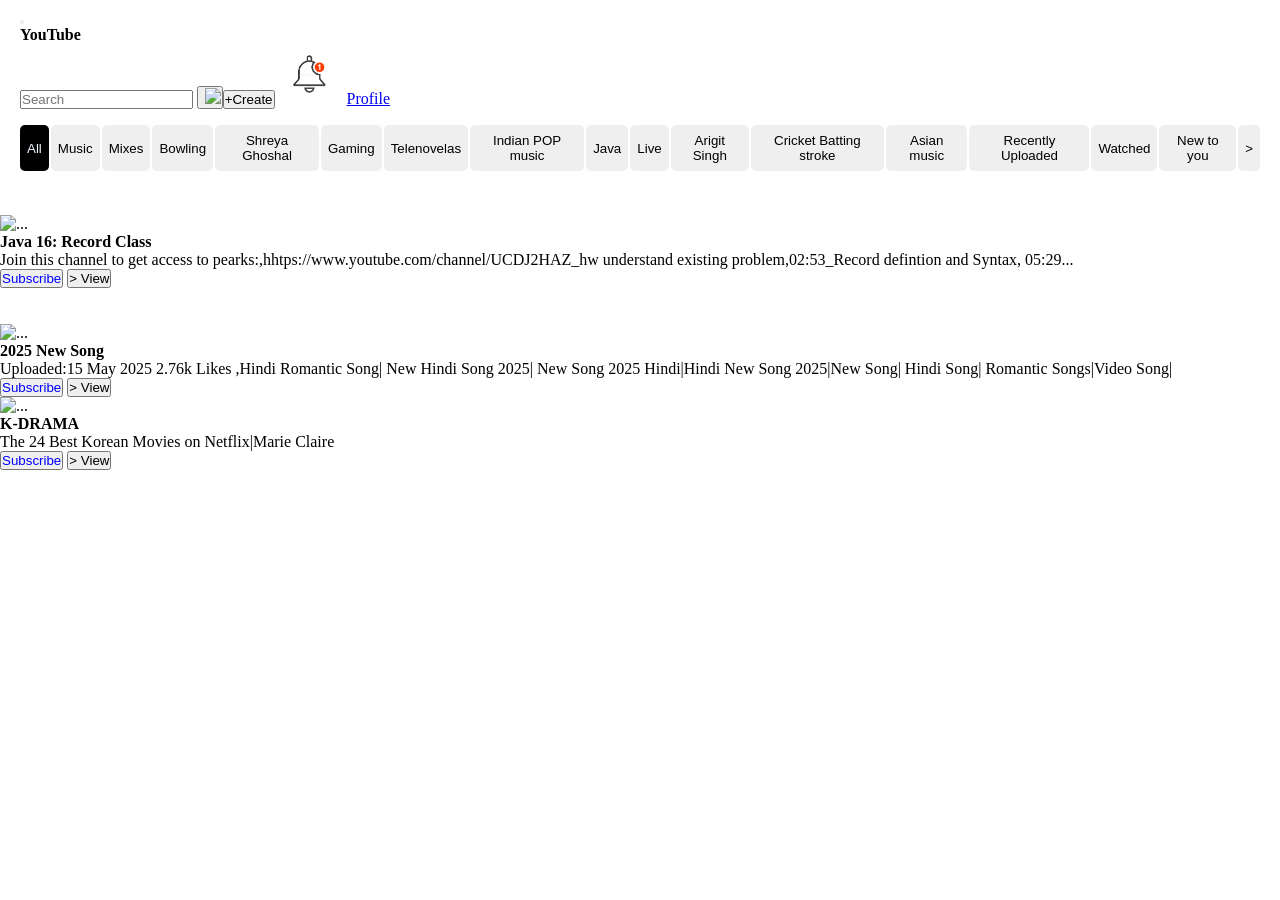
==== index.html @ 9829bab3 "add  button" ====
<!DOCTYPE html>
<html lang="en">

<head>
    <meta charset="UTF-8">
    <meta name="viewport" content="width=device-width, initial-scale=1.0">
    <title>Document</title>
    <link href="https://cdn.jsdelivr.net/npm/bootstrap@6.0.0-alpha.1/dist/css/bootstrap.min.css" rel="stylesheet"
        integrity="sha384-B/GM4XqrwHnWXNOWMbloTmrYXZg10cakYGmpfsR/bbzQ6JAJI4ihuyADKLnBgrCe" crossorigin="anonymous">
    <link rel="stylesheet" href="style.css">
</head>

<body>

    <nav class="navbar bg-1 fg-2">

        <div class="container-fluid">
            <button class="btn-icon navbar-toggler" type="button" data-bs-toggle="drawer"
                data-bs-target="#navbarTogglerDemo03" aria-controls="navbarTogglerDemo03" aria-expanded="false"
                aria-label="Toggle navigation">
                <span class="navbar-toggler-icon" aria-hidden="true"></span>
            </button>
            <img class="YoutubeIcon"
                src="https://encrypted-tbn0.gstatic.com/images?q=tbn:ANd9GcRLWr0r8Zu5_JET9YnVX1zt2CKd3Isw5Raz9uCp4-yjWQ&s=10"
                width="60" alt="">
            <h4>YouTube</h4>
            <form class="hstack gap-3" role="search">
                <input class="form-control" type="search" placeholder="Search" aria-label="Search" />
                <button class="btn-solid btn-icon theme-secondary" type="submit">
                    <svg class="bi" width="2" height="5">
                        <use href="#search" />
                    </svg>
                    <img class="Voiceicon"
                        src="https://encrypted-tbn0.gstatic.com/images?q=tbn:ANd9GcSRHK9QB8GhrjMXtMa1JPfbfSscmYezYgv-y2NdvuICig&s=10"
                        width="30">
                    <button class="btn-solid btn-styled theme-secondary">+Create</button>
                    <img class="Belicon"
                        src="[data-uri]"
                        width="60" alt="">
                    <img class="Profile"
                        src="https://encrypted-tbn0.gstatic.com/images?q=tbn:ANd9GcSXvTuMbmh1lXeXNaT3ohFH_yqBvWR1tTlGK_E6RIHjsg&s=10"
                        width="60" alt="">
                    <a class="navbar-brand" href="#">Profile</a>

                    <dialog class="drawer drawer-end" tabindex="-1" id="navbarTogglerDemo03"
                        aria-labelledby="navbarTogglerDemo03Label">
                        <div class="drawer-header">
                            <h5 class="drawer-title" id="navbarTogglerDemo03Label">Menu</h5>
                            <button type="button" class="btn-close" data-bs-dismiss="drawer"
                                aria-label="Close"></button>
                        </div>
                        <div class="drawer-body">
                            <ul class="navbar-nav me-auto mb-2">
                                <li class="nav-item"><a class="nav-link active" aria-current="page" href="#">Home</a>
                                </li>
                                <li class="nav-item"><a class="nav-link" href="#">Link</a></li>
                                <li class="nav-item"><a class="nav-link disabled" aria-disabled="true">Disabled</a></li>
                            </ul>
                            <form class="d-flex" role="search">
                                <input class="form-control me-2" type="search" placeholder="Search"
                                    aria-label="Search" />
                                <button class="btn-outline theme-success" type="submit">Search</button>
                            </form>
                        </div>
                    </dialog>
        </div>
    </nav>

    <nav class="navbar">
        <div class="nav-buttons">

            <button style="color: aliceblue; background-color: black;">All</button>
            <button>Music</button>
            <button>Mixes</button>
            <button>Bowling</button>
            <button>Shreya Ghoshal</button>
            <button>Gaming</button>
            <button>Telenovelas</button>
            <button>Indian POP music</button>
            <button>Java</button>
            <button>Live</button>
            <button>Arigit Singh</button>
            <button>Cricket Batting stroke</button>
            <button>Asian music</button>
            <button>Recently Uploaded</button>
            <button>Watched</button>
            <button>New to you</button>
            <button>></button>
        </div>
    </nav>
    <br>
    <br>

    <div class="contains-inline">
  <div class="card-group">
  <div class="card">
    <img src="https://encrypted-tbn0.gstatic.com/images?q=tbn:ANd9GcTN9l5VWC8I6h6bfCQtqe_rArYNB-bz0KP_eDsQCGO7Ug&s=10" width="250" class="card-img-top" alt="...">
    <div class="card-body">
      <h4 class="card-title">Java 16: Record Class</h4>
      <p class="card-text">Join this channel to get access to pearks:,hhtps://www.youtube.com/channel/UCDJ2HAZ_hw understand existing problem,02:53_Record defintion and Syntax, 05:29...</p>
      <button style="color: blue;">Subscribe</button>
      <button> > View</button>
    </div>
  </div>
  <br>
  <br>
  <div class="card">
    <img src="https://encrypted-tbn0.gstatic.com/images?q=tbn:ANd9GcTP8qR0koZ9ZS-lucaFv_r94IGYXs1f7tKVcLekfg2W0g&s=10" width="250" class="card-img-top" alt="...">
    <div class="card-body">
      <h4 class="card-title">2025 New Song</h4>
      <p class="card-text">Uploaded:15 May 2025 2.76k Likes ,Hindi Romantic Song| New Hindi Song 2025| New Song 2025 Hindi|Hindi New Song 2025|New Song| Hindi Song| Romantic Songs|Video Song| </p>
      <button style="color: blue;">Subscribe</button>
      <button> > View</button>
    </div>
  </div>
  <div class="card">
    <img src="https://encrypted-tbn0.gstatic.com/images?q=tbn:ANd9GcRzm2N41NKtBNLHgP6ts4n7SU0r7E6gromxRarNPwuYWg&s=10" width="250" class="card-img-top" alt="...">
    <div class="card-body">
      <h4 class="card-title">K-DRAMA</h4>
      <p class="card-text">The 24 Best Korean Movies on Netflix|Marie Claire</p>
      <button style="color: blue;">Subscribe</button>
     <button>> View</button>
    </div>
  </div>
  </div>
</div>
   


</body>

</html>
---- style.css ----
* {
    margin: 0;
    padding: 0;
    box-sizing: border-box;
}

.navbar {
    display: flex;
    justify-content: space-between;
    align-items: center;
    background-color:white;
    padding: 8px 20px;
}


.nav-buttons {
    display: flex;
    gap: 7px;
}

.nav-buttons button {
    padding: 8px 7px;
    border: none;
    border-radius: 5px;
    cursor: pointer;
}

.nav-buttons button:hover {
    background-color:white;
}

.nav-buttons {
    display: flex;
    gap: 2px;
}

.my-image {
    width: 300px;
    float: right;
}
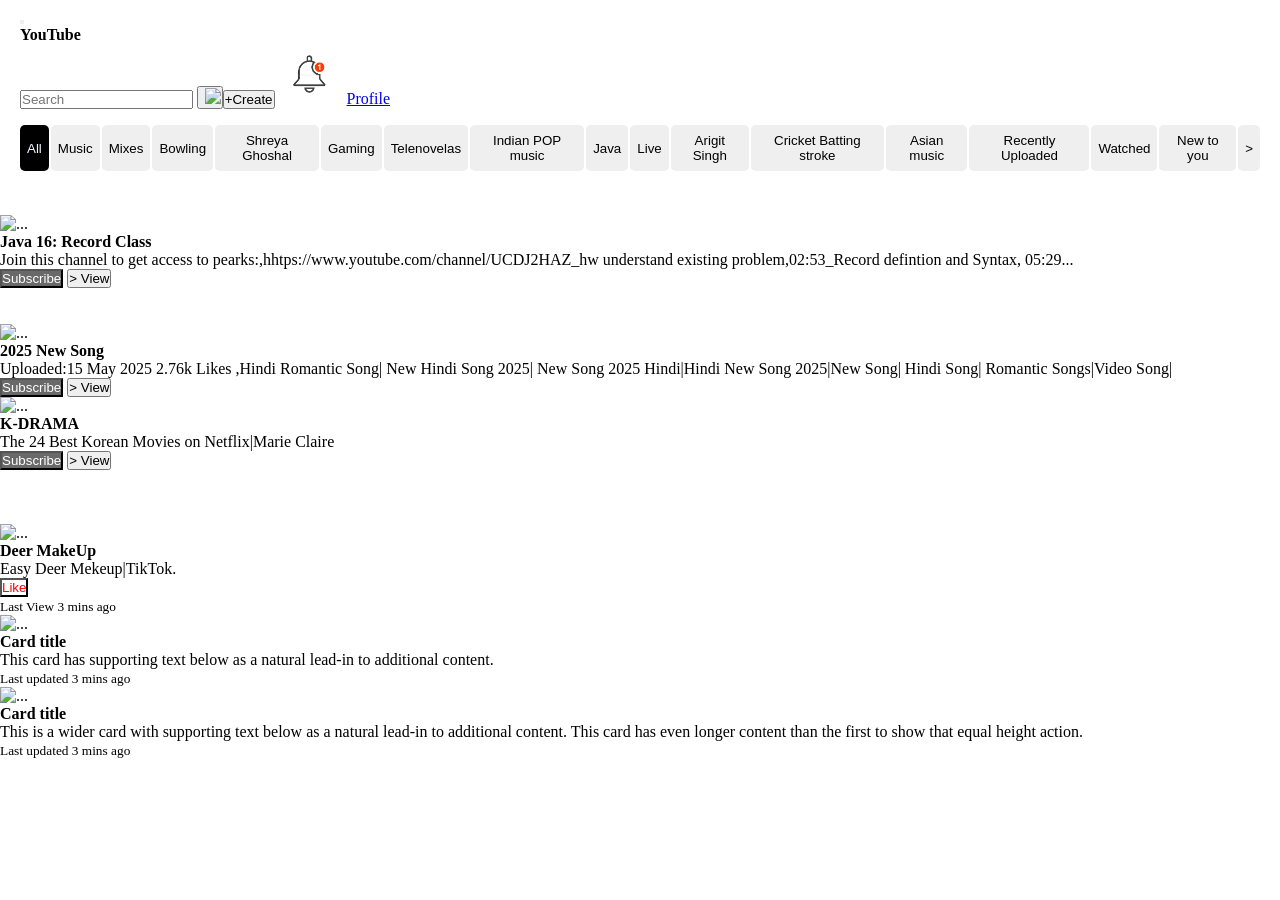
==== commit 5b767566: "add img" ====
--- a/index.html
+++ b/index.html
@@ -98,7 +98,7 @@
     <div class="card-body">
       <h4 class="card-title">Java 16: Record Class</h4>
       <p class="card-text">Join this channel to get access to pearks:,hhtps://www.youtube.com/channel/UCDJ2HAZ_hw understand existing problem,02:53_Record defintion and Syntax, 05:29...</p>
-      <button style="color: blue;">Subscribe</button>
+      <button style="color: white;background-color: dimgray;">Subscribe</button>
       <button> > View</button>
     </div>
   </div>
@@ -109,7 +109,7 @@
     <div class="card-body">
       <h4 class="card-title">2025 New Song</h4>
       <p class="card-text">Uploaded:15 May 2025 2.76k Likes ,Hindi Romantic Song| New Hindi Song 2025| New Song 2025 Hindi|Hindi New Song 2025|New Song| Hindi Song| Romantic Songs|Video Song| </p>
-      <button style="color: blue;">Subscribe</button>
+      <button style="color: white;background-color: dimgray;">Subscribe</button>
       <button> > View</button>
     </div>
   </div>
@@ -118,10 +118,54 @@
     <div class="card-body">
       <h4 class="card-title">K-DRAMA</h4>
       <p class="card-text">The 24 Best Korean Movies on Netflix|Marie Claire</p>
-      <button style="color: blue;">Subscribe</button>
+      <button style="color: white;background-color: dimgray;">Subscribe</button>
      <button>> View</button>
     </div>
   </div>
+  </div>
+</div>
+
+<br>
+<br>
+<br>
+
+<div class="row row-cols-1 md:row-cols-3 g-4">
+  <div class="col">
+    <div class="card h-100">
+      <img src="https://encrypted-tbn0.gstatic.com/images?q=tbn:ANd9GcSHWC4zBIxcDUuywx5JEY2Jxdtb2RrhT0Gfp5IftDwD4w&s=10" width="250" class="card-img-top" alt="...">
+      <div class="card-body">
+        <h4 class="card-title">Deer MakeUp</h4>
+        <p class="card-text">Easy Deer Mekeup|TikTok.</p>
+        <button style="color: red;background-color: white;">Like</button>
+      </div>
+      <div class="card-footer">
+        <small class="fg-2">Last View 3 mins ago</small>
+      </div>
+    </div>
+  </div>
+  <div class="col">
+    <div class="card h-100">
+      <img src="..." class="card-img-top" alt="...">
+      <div class="card-body">
+        <h4 class="card-title">Card title</h4>
+        <p class="card-text">This card has supporting text below as a natural lead-in to additional content.</p>
+      </div>
+      <div class="card-footer">
+        <small class="fg-2">Last updated 3 mins ago</small>
+      </div>
+    </div>
+  </div>
+  <div class="col">
+    <div class="card h-100">
+      <img src="..." class="card-img-top" alt="...">
+      <div class="card-body">
+        <h4 class="card-title">Card title</h4>
+        <p class="card-text">This is a wider card with supporting text below as a natural lead-in to additional content. This card has even longer content than the first to show that equal height action.</p>
+      </div>
+      <div class="card-footer">
+        <small class="fg-2">Last updated 3 mins ago</small>
+      </div>
+    </div>
   </div>
 </div>
    
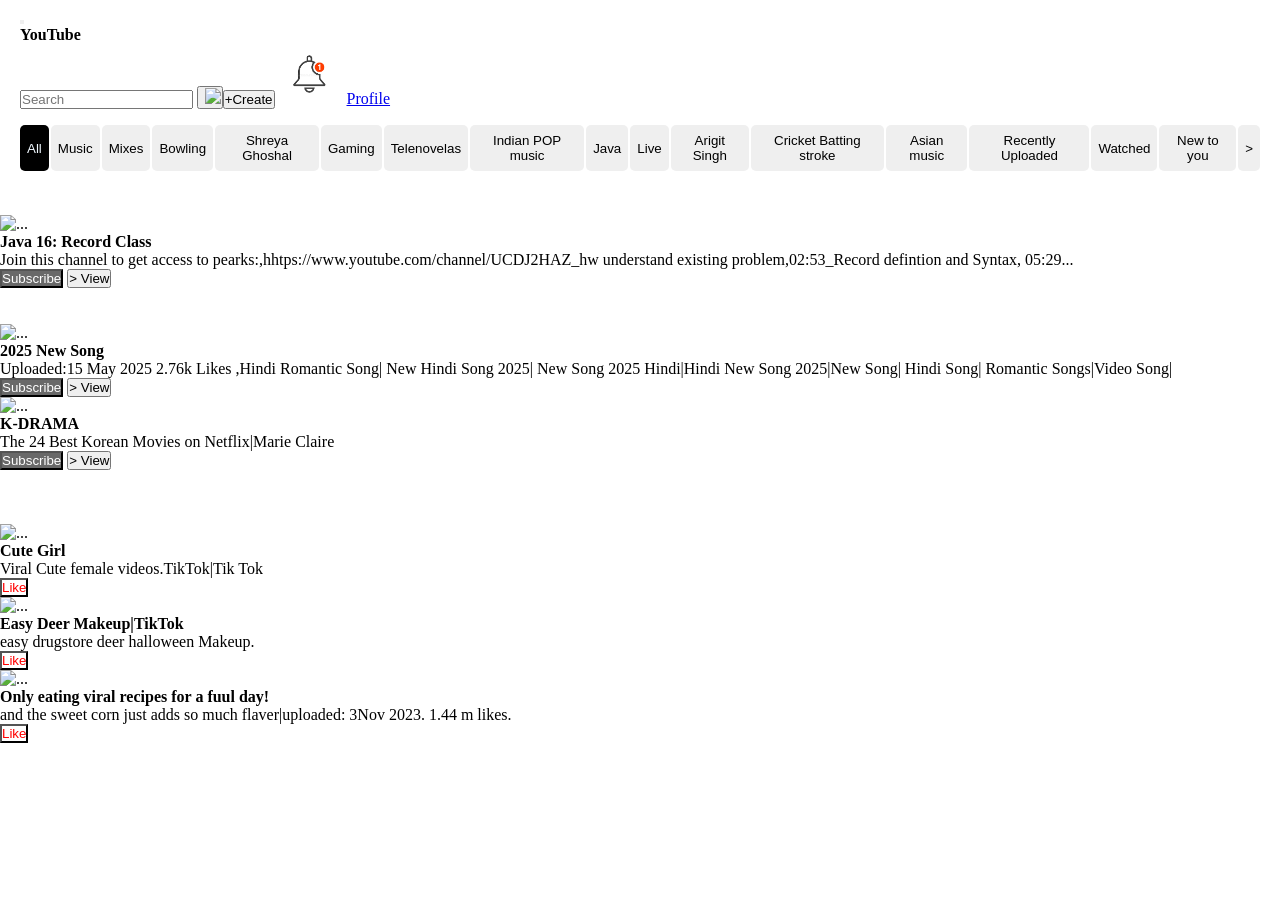
==== commit 166b2fe1: "add img" ====
--- a/index.html
+++ b/index.html
@@ -128,46 +128,35 @@
 <br>
 <br>
 <br>
-
-<div class="row row-cols-1 md:row-cols-3 g-4">
-  <div class="col">
-    <div class="card h-100">
-      <img src="https://encrypted-tbn0.gstatic.com/images?q=tbn:ANd9GcSHWC4zBIxcDUuywx5JEY2Jxdtb2RrhT0Gfp5IftDwD4w&s=10" width="250" class="card-img-top" alt="...">
-      <div class="card-body">
-        <h4 class="card-title">Deer MakeUp</h4>
-        <p class="card-text">Easy Deer Mekeup|TikTok.</p>
-        <button style="color: red;background-color: white;">Like</button>
-      </div>
-      <div class="card-footer">
-        <small class="fg-2">Last View 3 mins ago</small>
-      </div>
+<div class="contains-inline">
+  <div class="card-group">
+  <div class="card">
+    <img src="https://encrypted-tbn0.gstatic.com/images?q=tbn:ANd9GcQbTQnaLXaSR7-xl3wM9JeIKc1wprPz7KMf4YxeAxkUzw&s=10" width="200" class="card-img-top" alt="...">
+    <div class="card-body">
+      <h4 class="card-title">Cute Girl</h4>
+      <p class="card-text">Viral Cute female videos.TikTok|Tik Tok</p>
+     <button style="color:red;background-color: white;">Like</button>
     </div>
   </div>
-  <div class="col">
-    <div class="card h-100">
-      <img src="..." class="card-img-top" alt="...">
-      <div class="card-body">
-        <h4 class="card-title">Card title</h4>
-        <p class="card-text">This card has supporting text below as a natural lead-in to additional content.</p>
-      </div>
-      <div class="card-footer">
-        <small class="fg-2">Last updated 3 mins ago</small>
-      </div>
+  <div class="card">
+    <img src="https://encrypted-tbn0.gstatic.com/images?q=tbn:ANd9GcSHWC4zBIxcDUuywx5JEY2Jxdtb2RrhT0Gfp5IftDwD4w&s=10" width="200" class="card-img-top" alt="...">
+    <div class="card-body">
+      <h4 class="card-title">Easy Deer Makeup|TikTok</h4>
+      <p class="card-text">easy drugstore deer halloween Makeup.</p>
+      <button style="color:red;background-color: white;">Like</button>
     </div>
   </div>
-  <div class="col">
-    <div class="card h-100">
-      <img src="..." class="card-img-top" alt="...">
-      <div class="card-body">
-        <h4 class="card-title">Card title</h4>
-        <p class="card-text">This is a wider card with supporting text below as a natural lead-in to additional content. This card has even longer content than the first to show that equal height action.</p>
-      </div>
-      <div class="card-footer">
-        <small class="fg-2">Last updated 3 mins ago</small>
-      </div>
+  <div class="card">
+    <img src="https://encrypted-tbn0.gstatic.com/images?q=tbn:ANd9GcRXBReOG9x2VZRBv9C3LD4Lz5xXsENu6d7fWzL0gt8b1w&s=10" width="200" class="card-img-top" alt="...">
+    <div class="card-body">
+      <h4 class="card-title">Only eating viral recipes for a fuul day!</h4>
+      <p class="card-text">and the sweet corn just adds so much flaver|uploaded: 3Nov 2023. 1.44 m likes.</p>
+      <button style="color:red;background-color: white;">Like</button>
     </div>
   </div>
+  </div>
 </div>
+ 
    
 
 
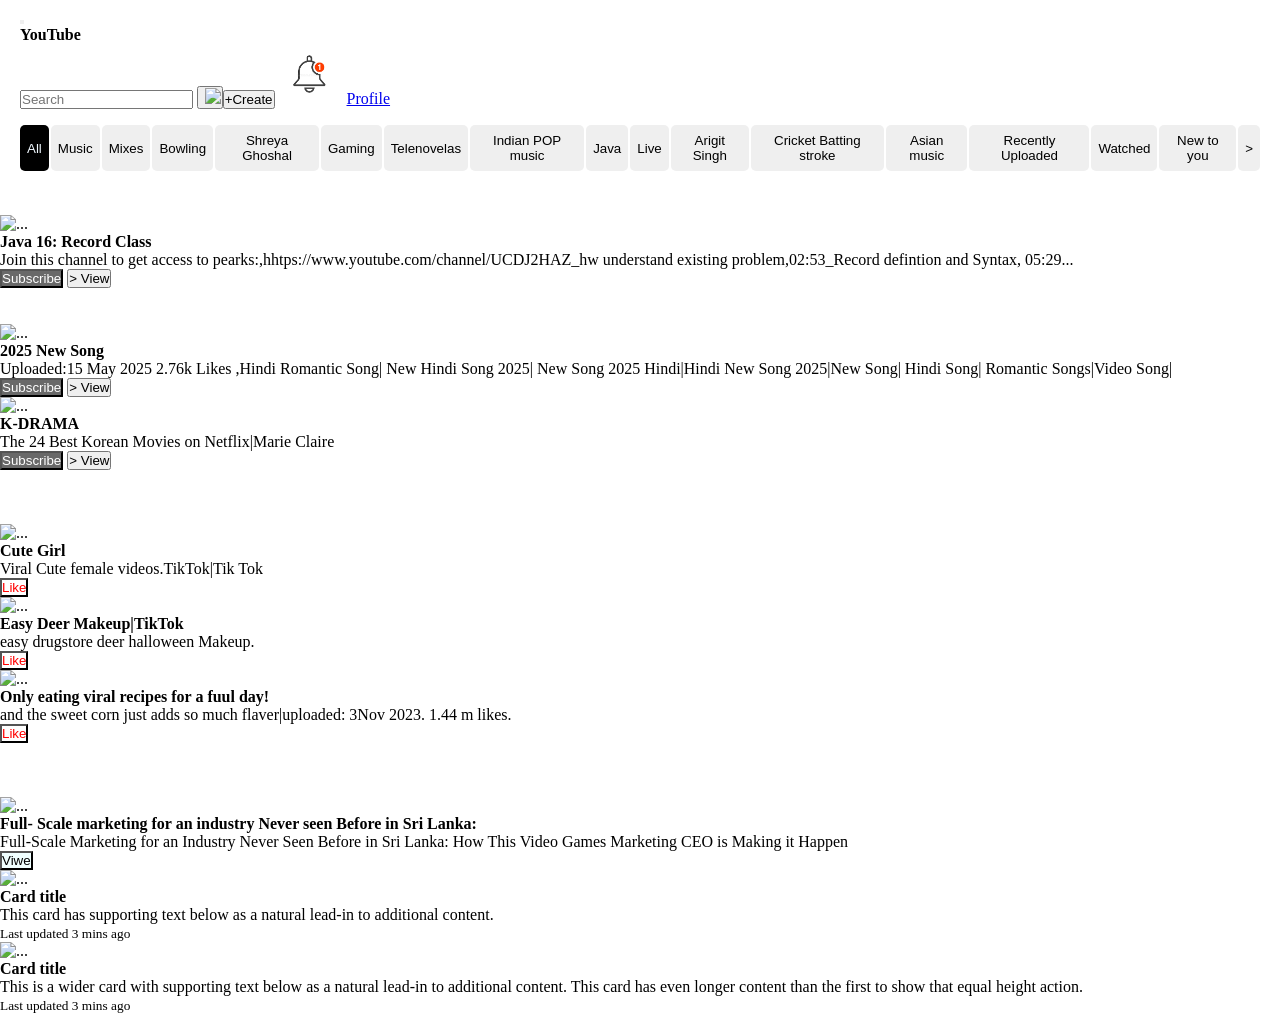
==== commit fe66f97e: "add img" ====
--- a/index.html
+++ b/index.html
@@ -157,6 +157,38 @@
   </div>
 </div>
  
+ <br>
+ <br>
+ <br>
+ 
+ <div class="contains-inline">
+  <div class="card-group">
+  <div class="card">
+    <img src="https://encrypted-tbn0.gstatic.com/images?q=tbn:ANd9GcSaoIMiI3wKeFenU4RjQLEbu45cIKXBI7HBM-ZCNhWm2w&s=10" width="200" class="card-img-top" alt="...">
+    <div class="card-body">
+      <h4 class="card-title">Full- Scale marketing for an industry Never seen Before in Sri Lanka:  </h4>
+      <p class="card-text">Full-Scale Marketing for an Industry Never Seen Before in Sri Lanka: How This Video Games Marketing CEO is Making it Happen</p>
+      <button style="color: black;background-color: azure;">Viwe</button>
+    </div>
+  </div>
+  <div class="card">
+    <img src="..." class="card-img-top" alt="...">
+    <div class="card-body">
+      <h4 class="card-title">Card title</h4>
+      <p class="card-text">This card has supporting text below as a natural lead-in to additional content.</p>
+      <p class="card-text"><small class="fg-2">Last updated 3 mins ago</small></p>
+    </div>
+  </div>
+  <div class="card">
+    <img src="..." class="card-img-top" alt="...">
+    <div class="card-body">
+      <h4 class="card-title">Card title</h4>
+      <p class="card-text">This is a wider card with supporting text below as a natural lead-in to additional content. This card has even longer content than the first to show that equal height action.</p>
+      <p class="card-text"><small class="fg-2">Last updated 3 mins ago</small></p>
+    </div>
+  </div>
+  </div>
+</div>
    
 
 
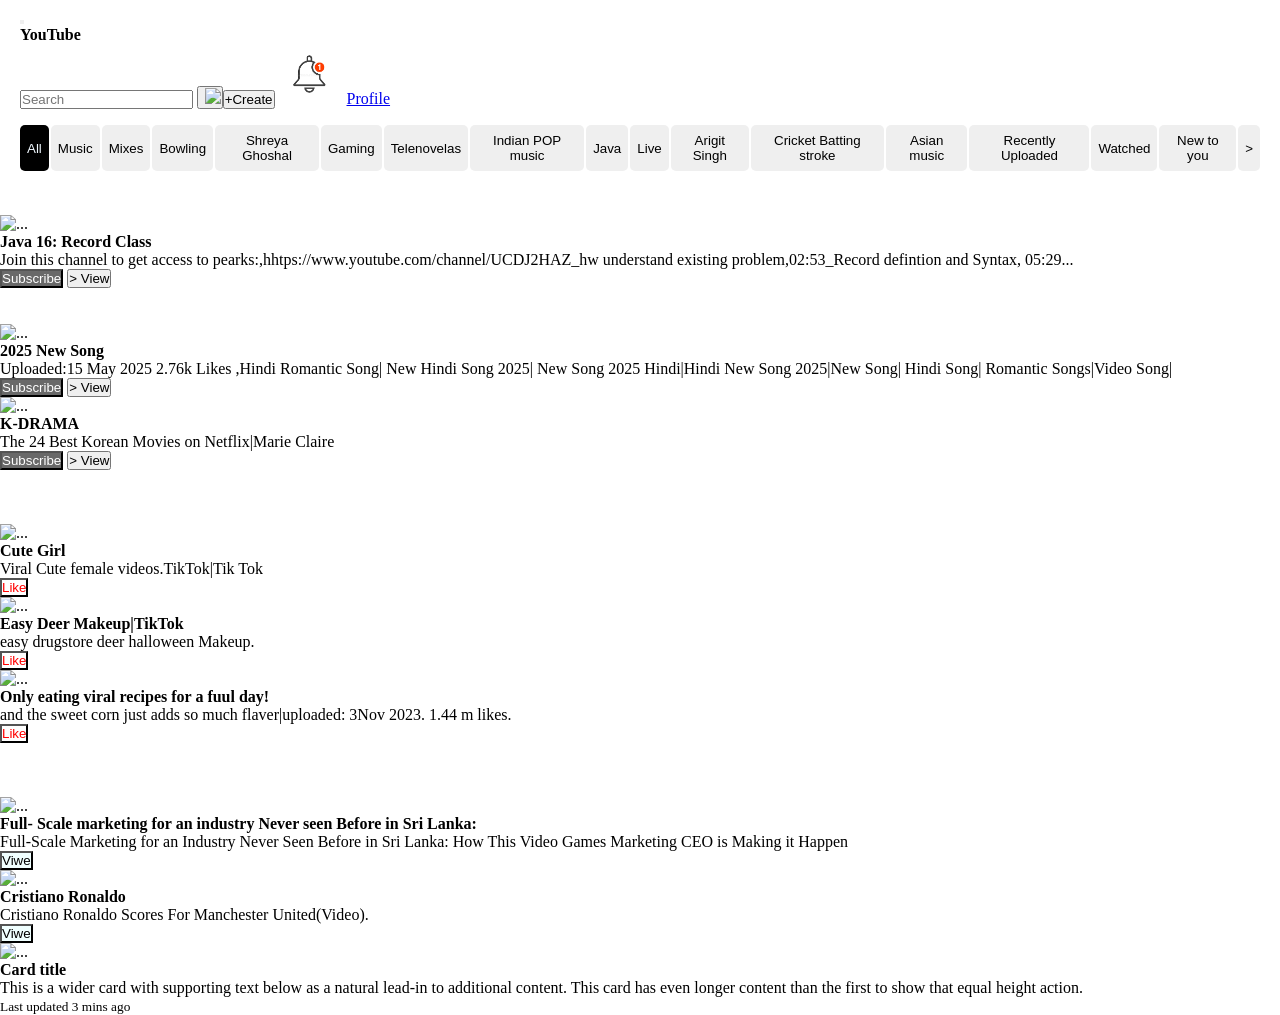
==== commit 320f218c: "add  button" ====
--- a/index.html
+++ b/index.html
@@ -24,7 +24,7 @@
                 src="https://encrypted-tbn0.gstatic.com/images?q=tbn:ANd9GcRLWr0r8Zu5_JET9YnVX1zt2CKd3Isw5Raz9uCp4-yjWQ&s=10"
                 width="60" alt="">
             <h4>YouTube</h4>
-            <form class="hstack gap-3" role="search">
+            <form class="form-main hstack gap-3" role="search">
                 <input class="form-control" type="search" placeholder="Search" aria-label="Search" />
                 <button class="btn-solid btn-icon theme-secondary" type="submit">
                     <svg class="bi" width="2" height="5">
@@ -172,11 +172,11 @@
     </div>
   </div>
   <div class="card">
-    <img src="..." class="card-img-top" alt="...">
+    <img src="https://encrypted-tbn0.gstatic.com/images?q=tbn:ANd9GcSdMtyTzXUfQlvKO160eH9xtgclYN3vQ4lfDn4-AHI-og&s=10" width="100" class="card-img-top" alt="...">
     <div class="card-body">
-      <h4 class="card-title">Card title</h4>
-      <p class="card-text">This card has supporting text below as a natural lead-in to additional content.</p>
-      <p class="card-text"><small class="fg-2">Last updated 3 mins ago</small></p>
+      <h4 class="card-title">Cristiano Ronaldo</h4>
+      <p class="card-text">Cristiano Ronaldo Scores For Manchester United(Video).</p>
+      <button style="color: black;background-color: azure;">Viwe</button>
     </div>
   </div>
   <div class="card">
--- a/style.css
+++ b/style.css
@@ -38,4 +38,4 @@
 .my-image {
     width: 300px;
     float: right;
-}+}
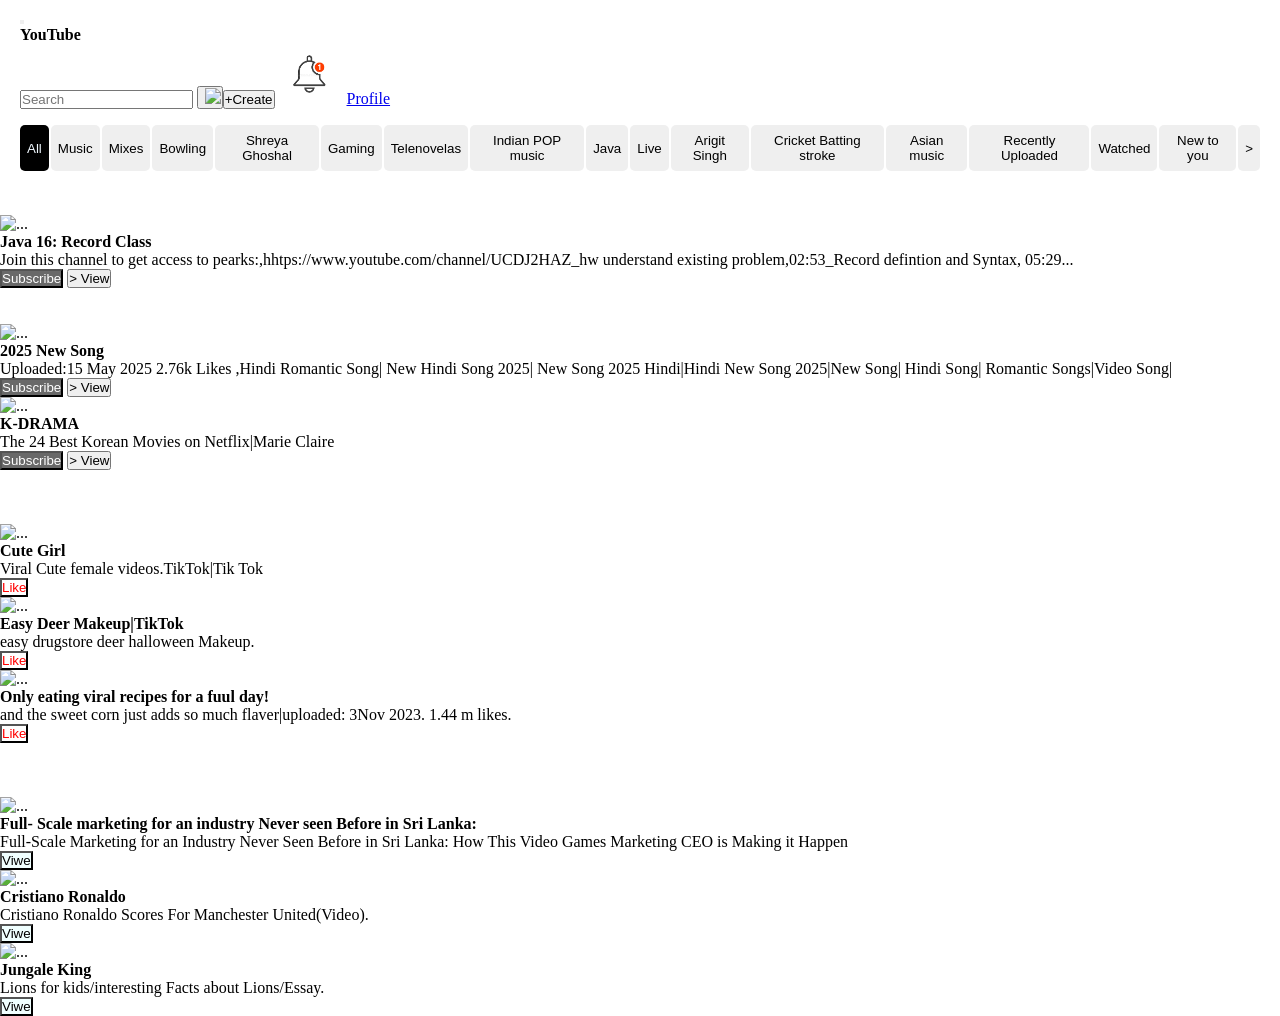
==== commit 8e5791a7: "add color" ====
--- a/index.html
+++ b/index.html
@@ -180,12 +180,11 @@
     </div>
   </div>
   <div class="card">
-    <img src="..." class="card-img-top" alt="...">
+    <img src="https://encrypted-tbn0.gstatic.com/images?q=tbn:ANd9GcSDW9-3mZ1DamFLOAuFrgVWYZfHR1Bp6dyLMFlsZ47OPA&s=10" width="200" class="card-img-top" alt="...">
     <div class="card-body">
-      <h4 class="card-title">Card title</h4>
-      <p class="card-text">This is a wider card with supporting text below as a natural lead-in to additional content. This card has even longer content than the first to show that equal height action.</p>
-      <p class="card-text"><small class="fg-2">Last updated 3 mins ago</small></p>
-    </div>
+      <h4 class="card-title">Jungale King</h4>
+      <p class="card-text">Lions for kids/interesting Facts about Lions/Essay.</p>
+     <button style="color: black;background-color: azure;">Viwe</button>
   </div>
   </div>
 </div>
